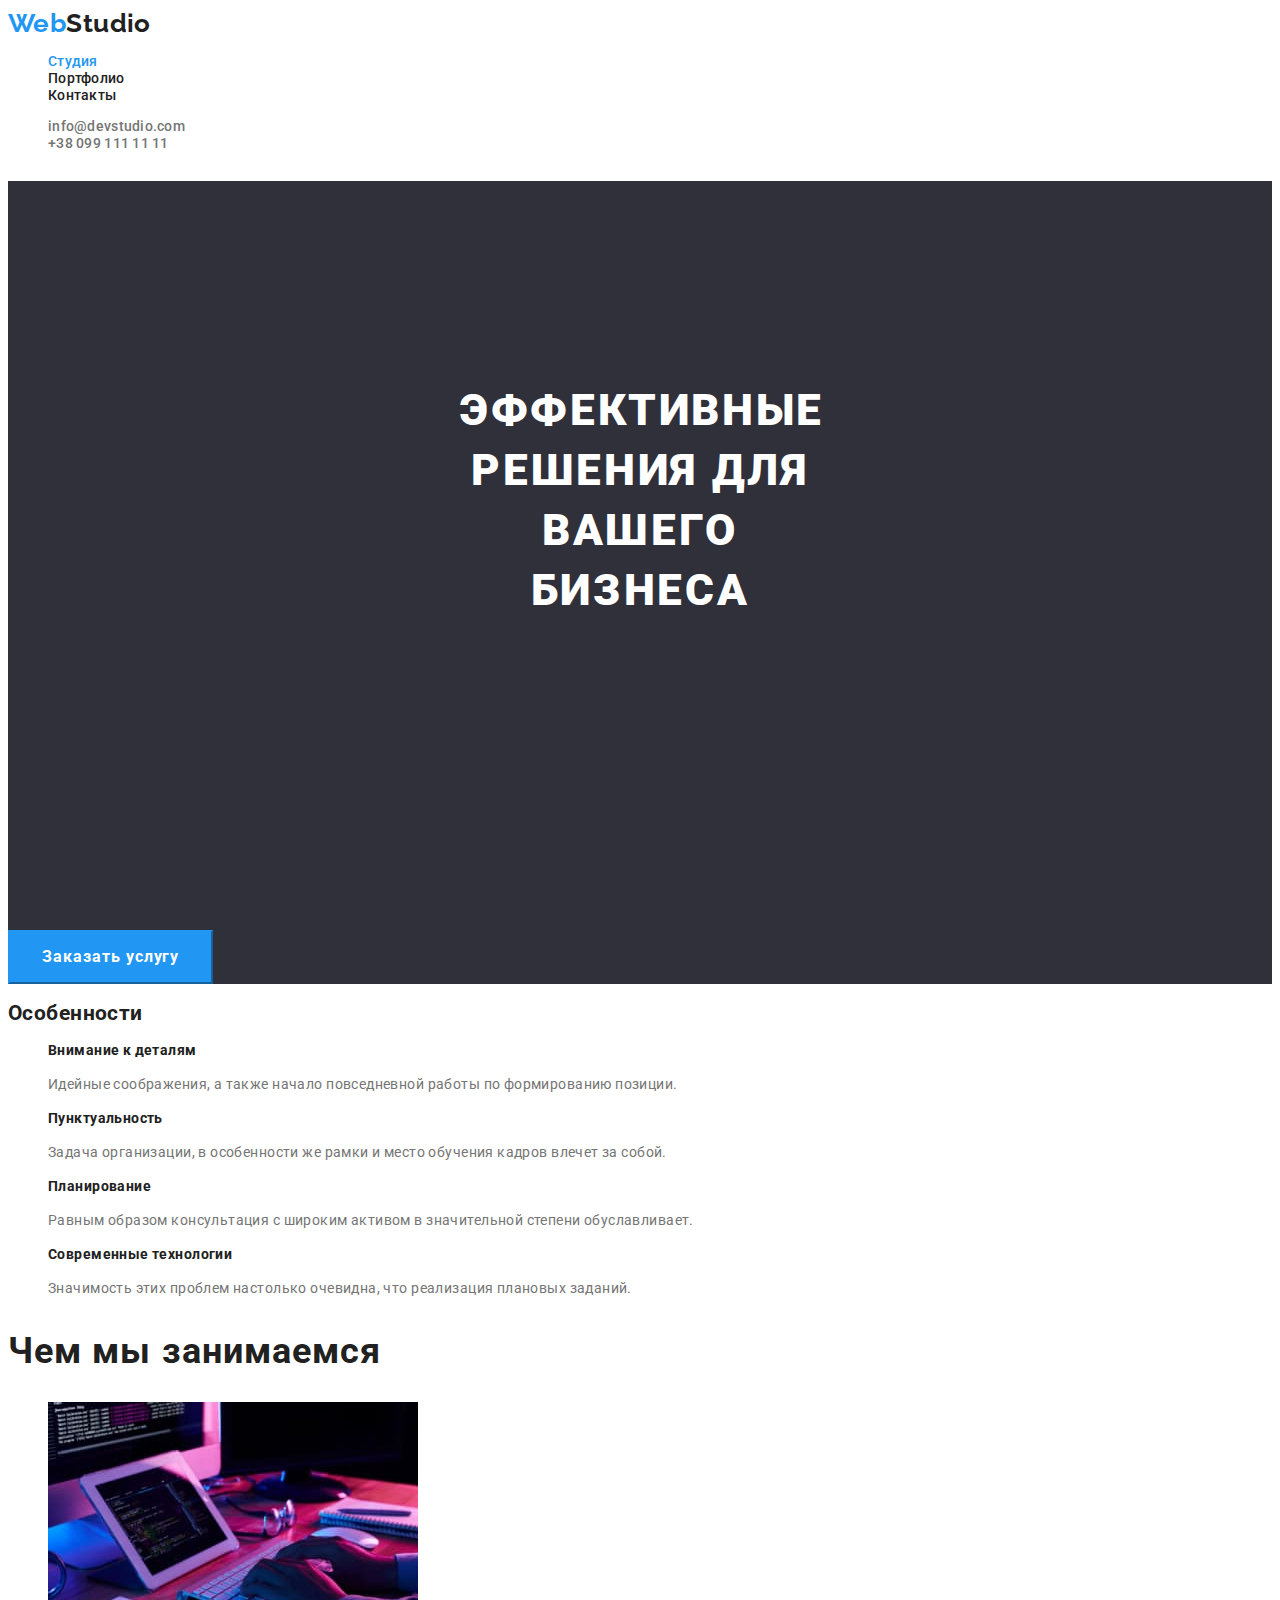
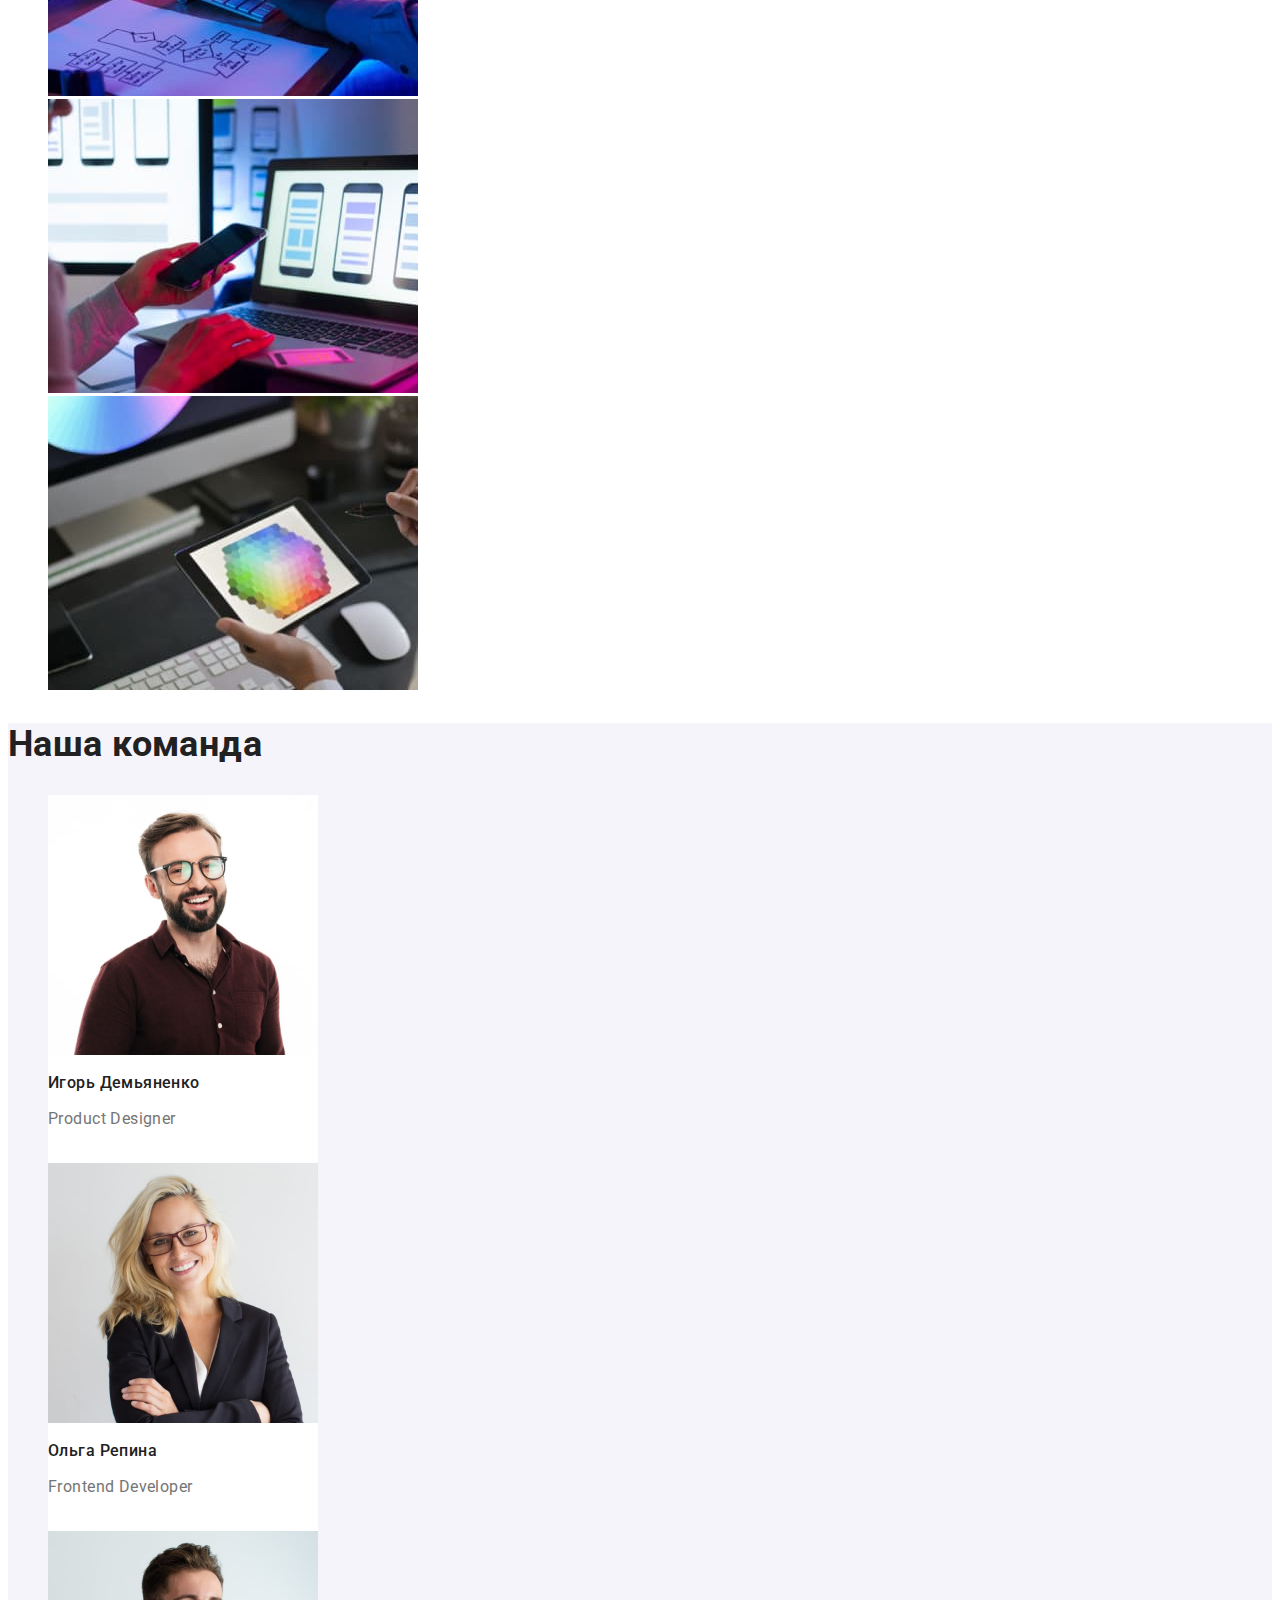
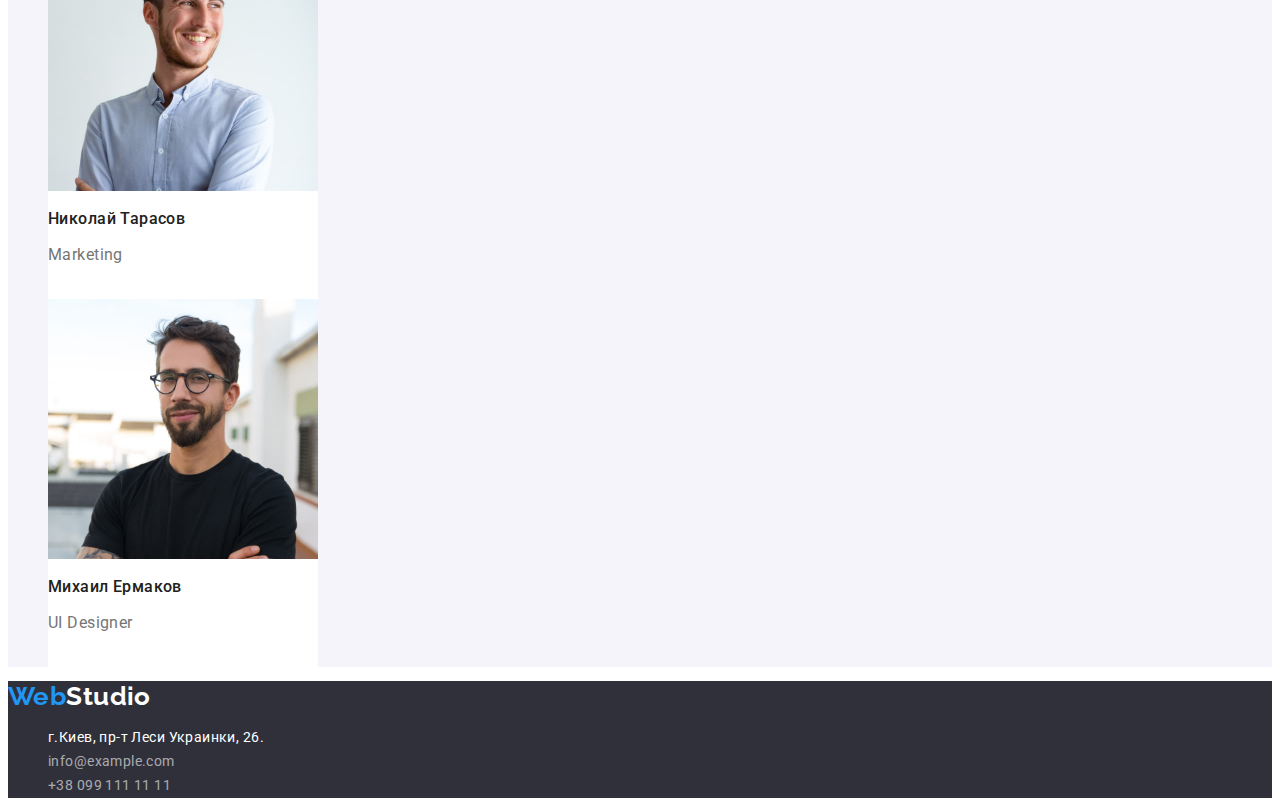
==== index.html @ 64b1fcbd "Initial commit" ====
<!DOCTYPE html>
<html lang="ru">
<head>
    <meta charset="UTF-8">
    <meta http-equiv="X-UA-Compatible" content="IE=edge">
    <meta name="viewport" content="width=
     initial-scale=1.0">
    <title>WebStudio</title>
    <link rel="preconnect" href="https://fonts.googleapis.com">
    <link rel="preconnect" href="https://fonts.gstatic.com" crossorigin>
    <link href="https://fonts.googleapis.com/css2?family=Raleway:wght@700&family=Roboto:wght@400;500;700;900&display=swap"
        rel="stylesheet">
    <link rel="stylesheet" href="./css/styles.css">
</head>
<body>
    <!--Header-->
    <header>
    <nav>
        <a href="/" class="logo"><span class="logo-accent">Web</span>Studio</a>
                          
        <ul class="site-nav">
            <li><a href="" class="link current">Студия</a></li>
            <li><a href="./portfolio.html" class="link">Портфолио</a></li>
            <li><a href="" class="link">Контакты</a></li>
        </ul>
     </nav>
        <ul class="link-contacts">
            <li><a href="" class="link">info@devstudio.com</a></li>
            <li><a href="" class="link">+38 099 111 11 11</a></li>
        </ul>
    </header>

    <main>
        <!--Hero-->
     <section class="hero">
         <h1 class="hero-title">Эффективные решения для вашего бизнеса</h1>
         <button class="hero-button" type="button">Заказать услугу</button>
    </section>
        <!--Our Skills-->
    <section class="feature">
        <h2 class="feature-title">Особенности</h2>
        <ul class="feature-list">
            <li>
                <h3 class="title">Внимание к деталям</h3> 
                <p class="item" >Идейные соображения, а также начало повседневной работы по формированию позиции.</p>
            </li>
            <li>
                <h3 class="title">Пунктуальность</h3>
                <p class="item">Задача организации, в особенности же рамки и место обучения кадров влечет за собой.</p>
            </li>
            <li>
                <h3 class="title">Планирование</h3>
                <p class="item">Равным образом консультация с широким активом в значительной степени обуславливает.</p>
            </li>
            <li>
                <h3 class="title">Современные технологии</h3>
                <p class="item">Значимость этих проблем настолько очевидна, что реализация плановых заданий.</p>
            </li>
        </ul>
    </section>
    <!--What we do-->
    <section class="example">
        <h2 class="example-title">Чем мы занимаемся</h2>
        <ul class="example-list">
            <li>
                
                <img src="./img/mes.jpg" alt="mes" width="370" height="294">
                
            </li>
            <li>
                
                <img src="./img/mes_1.jpg" alt="mes1" width="370" height="294">
               
            </li>
            <li>
               
                <img src="./img/mes_2.jpg" alt="mes2" width="370" height="294">
                
            </li>
        </ul>
    </section>
    <!--Our Team-->
    <section class="team">
        <h2 class="team-title">Наша команда</h2>
        <ul class="team-list">
            <li class="team-card">
               
                <img src="./img/boy.jpg" alt="Игорь Демьяненко" width="270">
                <h3 class="title">Игорь Демьяненко</h3>
                <p class="item">Product Designer</p>
               
            </li>
            <li class="team-card">
               
                <img class="card" src="./img/girl.jpg" alt="Ольга Репина" width="270">
                <h3 class="title">Ольга Репина</h3>  
                <p class="item">Frontend Developer</p> 
                
            </li>
            <li class="team-card">
                
                <img src="./img/boy_1.jpg" alt="Николай Тарасов" width="270">
                <h3 class="title">Николай Тарасов</h3>
                <p class="item">Marketing</p>
                
            </li>
            <li class="team-card">
                
                <img src="./img/boy_2.jpg" alt="Михаил Ермаков" width="270">
                <h3 class="title">Михаил Ермаков</h3>  
                <p class="item">UI Designer</p> 
               
            </li>
        </ul>
    </section>
 </main>
    <!--Footer-->
    <footer class="footer">
    <a href="./" class="logo"><span class="logo-accent">Web</span>Studio</a>
                 
         <ul class="footer-contacts">
         <li><a class="footer-adress" href="https://www.google.com/maps/place/%D0%B1%D1%83%D0%BB.+%D0%9B%D0%B5%D1%81%D0%B8+%D0%A3%D0%BA%D1%80%D0%B0%D0%B8%D0%BD%D0%BA%D0%B8,+26,+%D0%9A%D0%B8%D0%B5%D0%B2,+02000/@50.4265807,30.5383858,17z/data=!3m1!4b1!4m5!3m4!1s0x40d4cf0e033ecbe9:0x57a4dffefec77da0!8m2!3d50.4265807!4d30.5383858"
            target="_blank"><span>г.Киев, пр-т Леси Украинки, 26.</span></a></li>
         <li><a class="link" href="mailto:info@example.com">info@example.com</a></li>
         <li><a class="link" href="tel:+380991111111">+38 099 111 11 11</a></li>
         </ul>
        
    </footer>
</body>
---- css/styles.css ----
/*Стили для html*/
:root {
    --primary-text-color: #212121;
    --secondary-text-color: #757575;
    --accent-color: #2196F3;
    --accent-text-color: #ffffff; 
    --primary-bg-color: #E5E5E5;
    --secondary-bg-color: #F5F4FA;
    --accent-bg-color: #2F303A;
    
    }

body {
    color: var(--primary-text-color);
    font-family: 'Roboto', sans-serif;
    background-color: var(--accent-text-color);
    font-size: 14px;
    letter-spacing: 0.03em;
}

ul {
    list-style: none;
    }

a {
    text-decoration: none;
    }

/*Header*/
.logo {
    color: var(--primary-text-color);
    font-family: 'Raleway', sans-serif ;
    font-weight: 700;
    font-size: 26px;
    line-height: 1.19;     
    
}
.logo-accent {
    color: var(--accent-color);
}
         
/* Navigation */
.site-nav .link {
    color: var(--primary-text-color);    
    font-weight: 500;    
    line-height: 1.14;
    letter-spacing: 0.02em;
}

.site-nav .link:hover,
.site-nav .link:focus {
    color: var(--accent-color);
}
.site-nav .link.current {
    color: var(--accent-color)

}

/*Links-contacts*/
.link-contacts .link {
    color: var(--secondary-text-color);
    font-weight: 500;    
    line-height: 1.14;
    letter-spacing: 0.02em;
}
.link-contacts .link:hover,
.link-contacts .link:focus {
    color: var(--accent-color);    
}

/*Hero*/
.hero {
background-color: var(--accent-bg-color);
}
.hero-title {
    color: var(--accent-text-color);
    font-weight: 900;
    font-size: 44px;
    line-height: 1.36;
    text-align: center;
    letter-spacing: 0.06em;
    text-transform: uppercase; 
    padding: 200px 452px 280px 452px;      
}
/*Buttons*/
.button {
    color: var(--primary-text-color);
    background-color: var(--secondary-bg-color);
    border-color: var(--secondary-bg-color);
    font-family: 'Roboto', sans-serif;
    font-weight: 500;
    font-size: 16px;
    line-height: 1.63;  
    border-width: 0px;
    text-align: center;
    letter-spacing: 0.03em;
    padding: 6px 22px;
    }

.button:hover, .button:focus {
    color: var(--accent-text-color);
    background-color: var(--accent-color);
    cursor: pointer;
}

.hero-button {
    color: var(--accent-text-color);
    background-color: var(--accent-color);
    border-color: var(--accent-color);

    font-family: inherit;
    font-weight: 700;
    font-size: 16px;
    line-height: 1.88;
    align-items: center;
    text-align: center;
    letter-spacing: 0.06em;
    padding: 10px 32px;
}
    
.hero-button:hover,
.hero-button:focus {
    color: var(--accent-text-color);
    background-color: var(--accent-color);
    cursor: pointer;
}
/*Future-list*/

.feature-list .title {
    font-weight: 700;
    font-size: 14px;
    line-height: 1.14;
    letter-spacing: 0.03em;        
    }
.feature-list .item {
    color: var(--secondary-text-color);
    line-height: 1.71;         
    
}

/*What we do*/
.example-title {
font-weight: 700;
font-size: 36px;
line-height: 1.17;
letter-spacing: 0.03em;
}

/*Our team*/
.team {
    background-color: var(--secondary-bg-color);
}

.team-title{
    font-weight: 700;
    font-size: 36px;
    line-height: 1.17;        
   
}
.team-card {
    background-color: var(--accent-text-color);
    width: 270px;
    height: 368px;
   
}

.team-card .title {
    font-weight: 500;
    font-size: 16px;
    line-height:1.17;
}

.team-card .item {
color: var(--secondary-text-color);
font-size: 16px;
line-height: 1.19;


}
/*Footer*/
.footer {
    background-color: var(--accent-bg-color);

}
.footer .logo {
    color: var(--accent-text-color);
}

.footer-adress {
    color: var(--accent-text-color);    
    line-height: 1.71;            
        
}

.footer-contacts .link {
    color: rgba(255, 255, 255, 0.6);    
    line-height: 1.71;
    
}

.footer-contacts .footer-adress:hover {
    color: var(--accent-color);
}

.footer-contacts .link:hover,
.footer-contacts .link:focus {
    color: var(--accent-color);
}


/*Styles portfolio*/

.portfolio-card .item {
    color: var(--secondary-text-color);
    font-size: 16px;
    line-height: 1.88;    
    
}

.portfolio-card .title {
    font-weight: 700;
    font-size: 18px;
    line-height: 2;    
    letter-spacing: 0.06em;
}
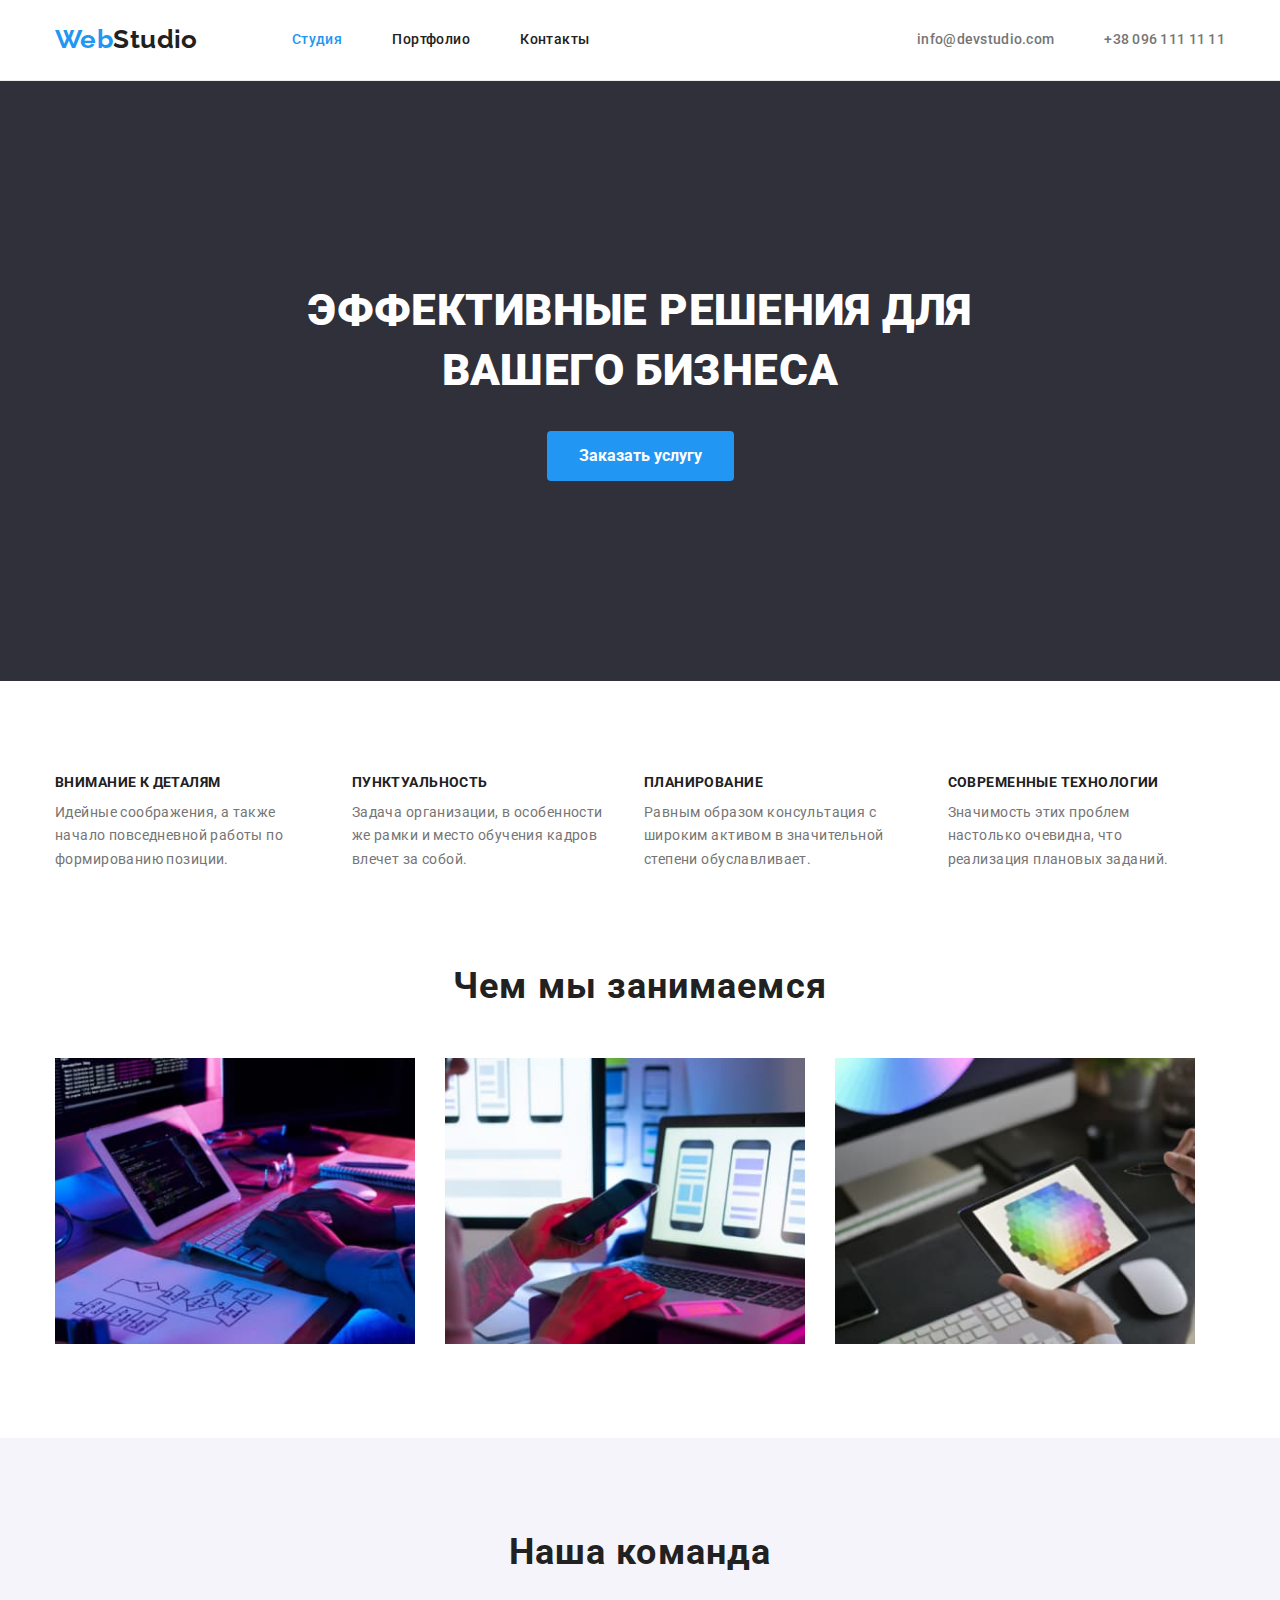
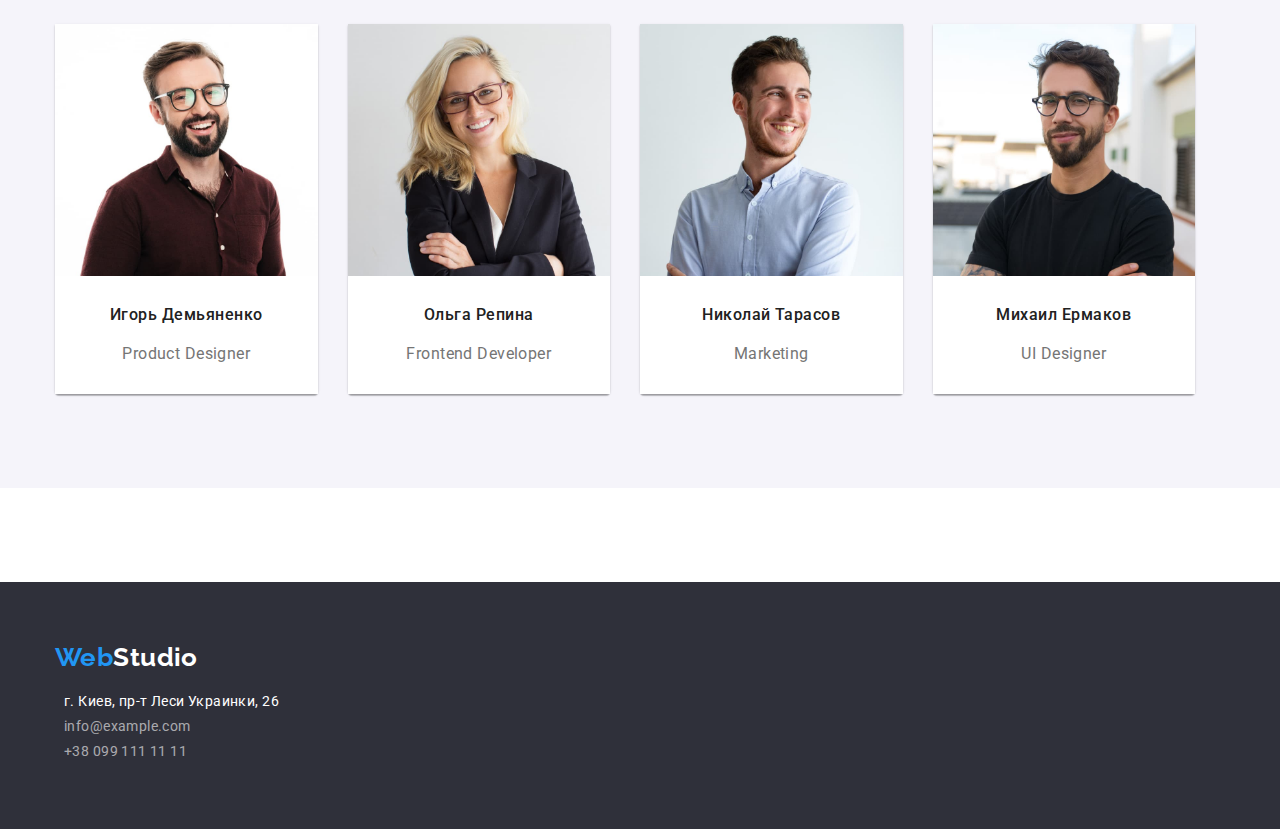
==== commit b9ae6538: "commit" ====
--- a/index.html
+++ b/index.html
@@ -3,127 +3,127 @@
 <head>
     <meta charset="UTF-8">
     <meta http-equiv="X-UA-Compatible" content="IE=edge">
-    <meta name="viewport" content="width=
-     initial-scale=1.0">
+    <meta name="viewport" content="width=initial-scale=1.0">
     <title>WebStudio</title>
     <link rel="preconnect" href="https://fonts.googleapis.com">
     <link rel="preconnect" href="https://fonts.gstatic.com" crossorigin>
     <link href="https://fonts.googleapis.com/css2?family=Raleway:wght@700&family=Roboto:wght@400;500;700;900&display=swap"
         rel="stylesheet">
+    <link rel="stylesheet" href="https://cdn.jsdelivr.net/npm/modern-normalize@1.1.0/modern-normalize.min.css">
     <link rel="stylesheet" href="./css/styles.css">
 </head>
 <body>
     <!--Header-->
-    <header>
-    <nav>
-        <a href="/" class="logo"><span class="logo-accent">Web</span>Studio</a>
-                          
-        <ul class="site-nav">
-            <li><a href="" class="link current">Студия</a></li>
-            <li><a href="./portfolio.html" class="link">Портфолио</a></li>
-            <li><a href="" class="link">Контакты</a></li>
-        </ul>
-     </nav>
-        <ul class="link-contacts">
-            <li><a href="" class="link">info@devstudio.com</a></li>
-            <li><a href="" class="link">+38 099 111 11 11</a></li>
-        </ul>
-    </header>
+    <section class="section-header"> 
+        <header class="page-header">
+            <div class="container main-nav">
+        <nav class="header-nav">
+            <a href="./index.html" class="logo"> Web<span class="logo-header">Studio</span></a>
+            <ul class="header-list">
+                <li class="head"><a href="./index.html" class="current">Студия</a></li>
+                <li class="head"><a href="./portfolio.html" class="link">Портфолио</a></li>
+                <li class="head"><a href="#" class="link">Контакты</a></li>
+            </ul>
+        </nav>
+            <ul class="auht-nav">
+                <li class="head"><a href="info@devstudio.com" class="auht-nav link">info@devstudio.com</a></li>
+                <li class="head"><a href="tel:+380961111111" class="auht-nav link">+38 096 111 11 11</a></li>
+            </ul>
+            </div>
+        </header>
+            </section>
 
-    <main>
-        <!--Hero-->
-     <section class="hero">
-         <h1 class="hero-title">Эффективные решения для вашего бизнеса</h1>
-         <button class="hero-button" type="button">Заказать услугу</button>
-    </section>
+            <main>
+                <!-- Hero  -->
+                <section class="section-hero">
+                <div class="container">
+            <h1 class="hero">Эффективные решения для вашего бизнеса</h1>
+            <button type="button" class="hero-button">Заказать услугу</button>
+                </div>
+                </section>
         <!--Our Skills-->
-    <section class="feature">
-        <h2 class="feature-title">Особенности</h2>
-        <ul class="feature-list">
-            <li>
-                <h3 class="title">Внимание к деталям</h3> 
-                <p class="item" >Идейные соображения, а также начало повседневной работы по формированию позиции.</p>
+        <section class="section">
+            <div class="container">
+            <h2 clsss="visually-hidden"></h2>
+            <ul class="list">
+        <li class="list-box">
+            <h3 class="feature">Внимание к деталям</h3>
+            <p class="feature-list">Идейные соображения, а также начало повседневной работы по формированию позиции.</p>
+        </li>
+        <li class="list-box">
+            <h3 class="feature">Пунктуальность</h3>
+            <p class="feature-list">Задача организации, в особенности же рамки и место обучения кадров влечет за собой.</p>
+        </li>
+        <li class="list-box">
+            <h3 class="feature">Планирование</h3>
+            <p class="feature-list">Равным образом консультация с широким активом в значительной степени обуславливает.</p>
+        </li>
+        <li class="list-box">
+            <h3 class="feature" >Современные технологии</h3>
+            <p class="feature-list">Значимость этих проблем настолько очевидна, что реализация плановых заданий.</p>
+        </li>
+            </ul>
+        </div>
+    <!--What we do-->
+    <section class="section about">
+        <div class="container">
+        <h2 class="about-us">Чем мы занимаемся</h2>
+        <ul class="list">
+            <li class="list-work">
+                <img src="./img/mes.jpg" alt="Mes" width="370" height="294"/>
             </li>
-            <li>
-                <h3 class="title">Пунктуальность</h3>
-                <p class="item">Задача организации, в особенности же рамки и место обучения кадров влечет за собой.</p>
+            <li class="list-work">
+                <img src="./img/mes_1.jpg" alt="mes1" width="370" height="294"/>
             </li>
-            <li>
-                <h3 class="title">Планирование</h3>
-                <p class="item">Равным образом консультация с широким активом в значительной степени обуславливает.</p>
-            </li>
-            <li>
-                <h3 class="title">Современные технологии</h3>
-                <p class="item">Значимость этих проблем настолько очевидна, что реализация плановых заданий.</p>
+            <li class="list-work">
+                <img src="./img/mes_2.jpg" alt="mes2" width="370" height="294"/>
             </li>
         </ul>
-    </section>
-    <!--What we do-->
-    <section class="example">
-        <h2 class="example-title">Чем мы занимаемся</h2>
-        <ul class="example-list">
-            <li>
-                
-                <img src="./img/mes.jpg" alt="mes" width="370" height="294">
-                
-            </li>
-            <li>
-                
-                <img src="./img/mes_1.jpg" alt="mes1" width="370" height="294">
-               
-            </li>
-            <li>
-               
-                <img src="./img/mes_2.jpg" alt="mes2" width="370" height="294">
-                
-            </li>
-        </ul>
+    </div>
     </section>
     <!--Our Team-->
-    <section class="team">
-        <h2 class="team-title">Наша команда</h2>
-        <ul class="team-list">
-            <li class="team-card">
-               
-                <img src="./img/boy.jpg" alt="Игорь Демьяненко" width="270">
-                <h3 class="title">Игорь Демьяненко</h3>
-                <p class="item">Product Designer</p>
-               
-            </li>
-            <li class="team-card">
-               
-                <img class="card" src="./img/girl.jpg" alt="Ольга Репина" width="270">
-                <h3 class="title">Ольга Репина</h3>  
-                <p class="item">Frontend Developer</p> 
-                
-            </li>
-            <li class="team-card">
-                
-                <img src="./img/boy_1.jpg" alt="Николай Тарасов" width="270">
-                <h3 class="title">Николай Тарасов</h3>
-                <p class="item">Marketing</p>
-                
-            </li>
-            <li class="team-card">
-                
-                <img src="./img/boy_2.jpg" alt="Михаил Ермаков" width="270">
-                <h3 class="title">Михаил Ермаков</h3>  
-                <p class="item">UI Designer</p> 
-               
-            </li>
+    <section class="section team">
+        <div class="container">
+        <h2 class="about-us">Наша команда</h2>
+        <ul class="list">
+        <li class="team-img">
+            <img src="./img/boy.jpg" alt="Игорь Демьяненко" width="270" height="260"/>
+            <h3 class="name">Игорь Демьяненко</h3>
+            <p class="job" lang="en">Product Designer</p>
+        </li>
+        <li class="team-img">
+            <img src="./img/girl.jpg" alt="Ольга Репина" width="270" height="260"/>
+            <h3 class="name">Ольга Репина</h3>
+            <p class="job" lang="en">Frontend Developer</p>
+        </li>
+        <li class="team-img">
+            <img src="./img/boy_1.jpg" alt="Николай Тарасов" width="270" height="260"/>
+            <h3 class="name">Николай Тарасов</h3>
+            <p class="job" lang="en">Marketing</p>
+        </li>
+        <li class="team-img">
+            <img src="./img/boy_2.jpg" alt="Михаил Ермаков" width="270" height="260"/>
+            <h3 class="name">Михаил Ермаков</h3>
+            <p class="job" lang="en">UI Designer</p>
+        </li>
         </ul>
+        </div>
     </section>
- </main>
+    </main>
+    
     <!--Footer-->
+    
     <footer class="footer">
-    <a href="./" class="logo"><span class="logo-accent">Web</span>Studio</a>
-                 
-         <ul class="footer-contacts">
-         <li><a class="footer-adress" href="https://www.google.com/maps/place/%D0%B1%D1%83%D0%BB.+%D0%9B%D0%B5%D1%81%D0%B8+%D0%A3%D0%BA%D1%80%D0%B0%D0%B8%D0%BD%D0%BA%D0%B8,+26,+%D0%9A%D0%B8%D0%B5%D0%B2,+02000/@50.4265807,30.5383858,17z/data=!3m1!4b1!4m5!3m4!1s0x40d4cf0e033ecbe9:0x57a4dffefec77da0!8m2!3d50.4265807!4d30.5383858"
-            target="_blank"><span>г.Киев, пр-т Леси Украинки, 26.</span></a></li>
-         <li><a class="link" href="mailto:info@example.com">info@example.com</a></li>
-         <li><a class="link" href="tel:+380991111111">+38 099 111 11 11</a></li>
-         </ul>
-        
+        <div class="container"> 
+        <a href="./index.html" class="logo"> Web<span class="logo-footer">Studio</span></a>
+<address class="contact">
+    <ul class="footer-link">
+        <li class="item"><a href="https://goo.gl/maps/J9fnGw7j8aF3vUGx8" target="_blank" rel="noopener noreferrer" class="contact-list">г. Киев, пр-т Леси Украинки, 26</a></li>
+        <li class="item"><a href="mailto:info@example.com" class="contact">info@example.com</a></li>
+        <li class="item"><a href="tel:+380991111111"></a>+38 099 111 11 11</li>
+    </ul>
+</address>
+    </div>
     </footer>
-</body>+</body>
+</html>--- a/css/styles.css
+++ b/css/styles.css
@@ -1,225 +1,410 @@
 /*Стили для html*/
 :root {
-    --primary-text-color: #212121;
-    --secondary-text-color: #757575;
-    --accent-color: #2196F3;
-    --accent-text-color: #ffffff; 
-    --primary-bg-color: #E5E5E5;
-    --secondary-bg-color: #F5F4FA;
-    --accent-bg-color: #2F303A;
-    
-    }
+    --primary-text-color:#757575;
+    --title-text-color:#212121;
+    --accent-color:#2196F3;
+    --additional-color: #FFFFFF;
+    --background-color-hero: #2F303A;
+    --background-color-team:#F5F4FA;
+}
 
 body {
     color: var(--primary-text-color);
-    font-family: 'Roboto', sans-serif;
-    background-color: var(--accent-text-color);
+    font-family: "Roboto", sans-serif;
     font-size: 14px;
-    letter-spacing: 0.03em;
+    letter-spacing: 0.03em;}
+
+*,
+*::before,
+*::after {
+    box-sizing: border-box;}
+
+    h1,
+    h2,
+    h3,
+    h4,
+    h5,
+    h6,
+    p {
+    margin: 0;
+    padding: 0;
+}
+
+img {
+    display: block;
+    max-width: 100%;
+    height: auto;
+}
+
+.list {
+    list-style: none;
+    padding-left: 0;
+    margin: 0;
+}
+
+.link {
+    text-decoration: none;
+    color: inherit;
+}
+
+address {
+    font-style: normal;
 }
 
 ul {
     list-style: none;
-    }
+    padding: 0;
+    margin: 0;}
+
 
 a {
     text-decoration: none;
-    }
+}
+
+.container {
+    margin-left: auto;
+    margin-right: auto;
+    padding-left: 15px;
+    padding-right: 15px;
+    width: 1200px;
+}
+
+.section{
+    padding-top: 94px;
+    padding-bottom: 94px;
+}
+
 
 /*Header*/
+header {
+    border-bottom: 1px solid #ECECEC
+}
+
+.page-header {
+    background-color: var(--additional-color);
+    align-items: center;
+}
+
+.link:hover,
+.link:focus {color: var(--accent-color);
+}
+
+.main-nav {
+    display: flex;
+    align-items: center;}
+
+.header-nav {
+    display: flex;
+    align-items: center;
+}
+
 .logo {
+    color: var(--accent-color);
+    font-family: "Raleway", sans-serif;
+    font-weight: 700;
+    font-size: 26px;
+    line-height: 1.2;
+    text-decoration: none;
+    display: inline-block;
+}
+
+.logo-header {
+    color: var(--title-text-color);
+}
+    
+.header-list>.item:nth-child(n + 2) {
+    margin-left: 50px;
+}
+
+.header-list {
+    font-weight: 500;
+    font-size: 14px;
+    line-height: 1.14;
+    display: flex;
+    padding-top: 32px;
+    margin-left: 94px;
+    padding-bottom: 32px;
+}
+
+.head:not(:last-child) {
+    margin-right: 50px;
+    padding: 0;
+    display: flex;
+}
+
+.current {
+    text-decoration: none;
+    color: var(--accent-color);
+}
+
+.link {
+    text-decoration: none;
+    color: var(--title-text-color);
+}
+
+.auht-nav {
     color: var(--primary-text-color);
-    font-family: 'Raleway', sans-serif ;
-    font-weight: 700;
-    font-size: 26px;
-    line-height: 1.19;     
-    
-}
-.logo-accent {
-    color: var(--accent-color);
-}
-         
-/* Navigation */
-.site-nav .link {
-    color: var(--primary-text-color);    
-    font-weight: 500;    
+    font-weight: 500;
+    font-size: 14px;
     line-height: 1.14;
     letter-spacing: 0.02em;
-}
-
-.site-nav .link:hover,
-.site-nav .link:focus {
-    color: var(--accent-color);
-}
-.site-nav .link.current {
-    color: var(--accent-color)
-
-}
-
-/*Links-contacts*/
-.link-contacts .link {
-    color: var(--secondary-text-color);
-    font-weight: 500;    
-    line-height: 1.14;
-    letter-spacing: 0.02em;
-}
-.link-contacts .link:hover,
-.link-contacts .link:focus {
-    color: var(--accent-color);    
-}
-
-/*Hero*/
+    text-decoration: none;
+    display: flex;
+    margin-left: auto;
+}
+
+/* Hero */
+
+.section-hero {
+    background-color: var(--background-color-hero);
+    padding-bottom: 200px;
+    padding-top: 200px;
+}
+
 .hero {
-background-color: var(--accent-bg-color);
-}
-.hero-title {
-    color: var(--accent-text-color);
+    color: var(--additional-color);
     font-weight: 900;
     font-size: 44px;
     line-height: 1.36;
     text-align: center;
-    letter-spacing: 0.06em;
-    text-transform: uppercase; 
-    padding: 200px 452px 280px 452px;      
-}
-/*Buttons*/
-.button {
+    text-transform: uppercase;
+    max-width: 696px;
+    margin: 0 auto;
+    margin-bottom: 30px;
+}
+
+.hero-button {
+    font-family: 'Roboto';
+    font-style: normal;
+    font-weight: 700;
+    font-size: 16px;
+    line-height: 1.88;
+    background: var(--accent-color);
+    color: var(--additional-color);
+    cursor: pointer;
+    border: none;
+    display: flex;
+    align-items: center;
+    text-align: center;
+    margin-left: auto;
+    margin-right: auto;
+    margin-top: 30px;
+    border: none;
+    border-radius: 4px;
+    padding: 10px 32px;
+}
+
+/* Our Skills */
+
+.visually-hidden {
+    position: absolute;
+    width: 1px;
+    height: 1px;
+    margin: -1px;
+    padding: 0;
+    overflow: hidden;
+    border: 0;
+    clip: rect(0 0 0 0);
+}
+
+.list {
+    display: flex;
+}
+
+.feature {
+    color: var(--title-text-color);
+    font-family: 'Roboto';
+    font-style: normal;
+    font-weight: 700;
+    font-size: 14px;
+    line-height: 1.14;
+    letter-spacing: 0.03em;
+    text-transform: uppercase;
+    margin-right: 30px;
+    margin-bottom: 10px;
+    margin: 0;
+    padding-bottom: 10px;
+}
+
+.list-box {
+    margin-right: 30px; 
+}
+
+.feature-list {
     color: var(--primary-text-color);
-    background-color: var(--secondary-bg-color);
-    border-color: var(--secondary-bg-color);
-    font-family: 'Roboto', sans-serif;
+    line-height: 1.7;
+}
+
+
+/* What we do */
+
+.about,
+.team {
+    color: var(--title-text-color);
+    font-weight: 700;
+    font-size: 36px;
+    line-height: 1.16;
+    text-align: center;
+}
+
+.team {
+    padding-bottom: 94px;
+    background-color: var(--background-color-team);
+}
+
+.about-us {
+    color: var(--title-text-color);
+    font-family: 'Roboto';
+    font-style: normal;
+    font-weight: 700;
+    font-size: 36px;
+    line-height: 1.16;
+    letter-spacing: 0.03em;
+    padding-bottom: 50px;
+    margin: 0;
+}
+
+.list-work { 
+    padding: 0;
+    display: flex;
+    margin-right: 30px;
+}
+
+/* Our team */
+
+.team-img {
+    margin-right: 30px;
+    box-shadow: 0px 1px 3px rgba(0, 0, 0, 0.12),
+    0px 1px 1px rgba(0, 0, 0, 0.14), 0px 2px 1px rgba(0, 0, 0, 0.2);
+    border-radius: 0px 0px 4px 4px;
+}
+
+.name {
+    color: var(--title-text-color);
+    font-family: 'Roboto';
+    font-style: normal;
     font-weight: 500;
     font-size: 16px;
-    line-height: 1.63;  
-    border-width: 0px;
+    line-height: 1.18;
+    letter-spacing: 0.03em;
+    text-decoration: none;
+    padding-top: 30px;
+    padding-bottom: 10px;
+    margin: 0;
+    background-color: var(--additional-color);
+}
+
+.job {
+    color: var(--primary-text-color);
+    font-size: 16px;
+    font-weight: normal;
+    line-height: 1.18;
+    text-decoration: none;
+    padding-top: 10px;
+    padding-bottom: 30px;
+    background-color: var(--additional-color);
+}
+
+/* Portfolio */
+
+.button-nav {
+    margin-left: 8px;
     text-align: center;
-    letter-spacing: 0.03em;
-    padding: 6px 22px;
-    }
-
-.button:hover, .button:focus {
-    color: var(--accent-text-color);
-    background-color: var(--accent-color);
-    cursor: pointer;
-}
-
-.hero-button {
-    color: var(--accent-text-color);
-    background-color: var(--accent-color);
-    border-color: var(--accent-color);
-
-    font-family: inherit;
-    font-weight: 700;
-    font-size: 16px;
-    line-height: 1.88;
-    align-items: center;
-    text-align: center;
-    letter-spacing: 0.06em;
-    padding: 10px 32px;
-}
-    
-.hero-button:hover,
-.hero-button:focus {
-    color: var(--accent-text-color);
-    background-color: var(--accent-color);
-    cursor: pointer;
-}
-/*Future-list*/
-
-.feature-list .title {
-    font-weight: 700;
-    font-size: 14px;
-    line-height: 1.14;
-    letter-spacing: 0.03em;        
-    }
-.feature-list .item {
-    color: var(--secondary-text-color);
-    line-height: 1.71;         
-    
-}
-
-/*What we do*/
-.example-title {
-font-weight: 700;
-font-size: 36px;
-line-height: 1.17;
-letter-spacing: 0.03em;
-}
-
-/*Our team*/
-.team {
-    background-color: var(--secondary-bg-color);
-}
-
-.team-title{
-    font-weight: 700;
-    font-size: 36px;
-    line-height: 1.17;        
-   
-}
-.team-card {
-    background-color: var(--accent-text-color);
-    width: 270px;
-    height: 368px;
-   
-}
-
-.team-card .title {
+}
+
+.button-success {
+    font-family: 'Roboto';
+    font-style: normal;
     font-weight: 500;
     font-size: 16px;
-    line-height:1.17;
-}
-
-.team-card .item {
-color: var(--secondary-text-color);
-font-size: 16px;
-line-height: 1.19;
-
-
-}
-/*Footer*/
+    line-height: 1.6;
+    letter-spacing: 0.03em;
+    text-align: center;
+    cursor: pointer;
+    border-radius: 4px;
+    border: transparent;
+    text-decoration: none; 
+    margin-bottom: 50px;
+    padding: 6px 22px;
+}
+
+.button-success:hover,
+.button-success:focus {   
+    color: var(--additional-color);
+    background-color: var(--accent-color); 
+}
+
+.button-success.all {
+    color: var(--additional-color);
+    background-color: var(--accent-color);
+}
+
+.card-list {
+    display: flex;
+    flex-wrap: wrap;
+    gap: 30px;
+}
+
+.card:nth-child(-n + 6) {
+    margin-bottom: 30px;
+}
+
+.card {
+    width: 370px;
+    border: 1px solid #EEEEEE;
+    box-sizing: border-box;
+    padding: 0;
+    margin-bottom: 30px;
+}
+
+.card-skills {
+    margin: 4px;
+    padding: 20px 24px;
+}
+
+.skills {
+    color: var(--title-text-color);
+    font-family: 'Roboto';
+    font-style: normal;
+    font-weight: 700;
+    font-size: 18px;
+    line-height: 2;
+    letter-spacing: 0.06em;
+    margin-bottom: 4px px;
+    margin-right: auto;
+}
+
+.group {
+    color: var(--primary-text-color);
+    font-size: 16px;
+    line-height: 1.8;
+}
+
+/* Footer */
+
 .footer {
-    background-color: var(--accent-bg-color);
-
-}
-.footer .logo {
-    color: var(--accent-text-color);
-}
-
-.footer-adress {
-    color: var(--accent-text-color);    
-    line-height: 1.71;            
-        
-}
-
-.footer-contacts .link {
-    color: rgba(255, 255, 255, 0.6);    
-    line-height: 1.71;
+    background-color: var(--background-color-hero);
+    padding-top: 60px;
+    padding-bottom: 60px;
+}
+
+
+.contact {
+    color: rgba(255, 255, 255, 0.6);
+    font-style: normal;
+    text-decoration: none;
+    margin-top: 20px;
+}
+
+
+.contact-list {
+    color: var(--additional-color);
+    text-decoration: none;}
+
+.item {
+    margin: 9px;
+}
     
-}
-
-.footer-contacts .footer-adress:hover {
-    color: var(--accent-color);
-}
-
-.footer-contacts .link:hover,
-.footer-contacts .link:focus {
-    color: var(--accent-color);
-}
-
-
-/*Styles portfolio*/
-
-.portfolio-card .item {
-    color: var(--secondary-text-color);
-    font-size: 16px;
-    line-height: 1.88;    
-    
-}
-
-.portfolio-card .title {
-    font-weight: 700;
-    font-size: 18px;
-    line-height: 2;    
-    letter-spacing: 0.06em;
+.logo-footer {
+    color: var(--additional-color);
 }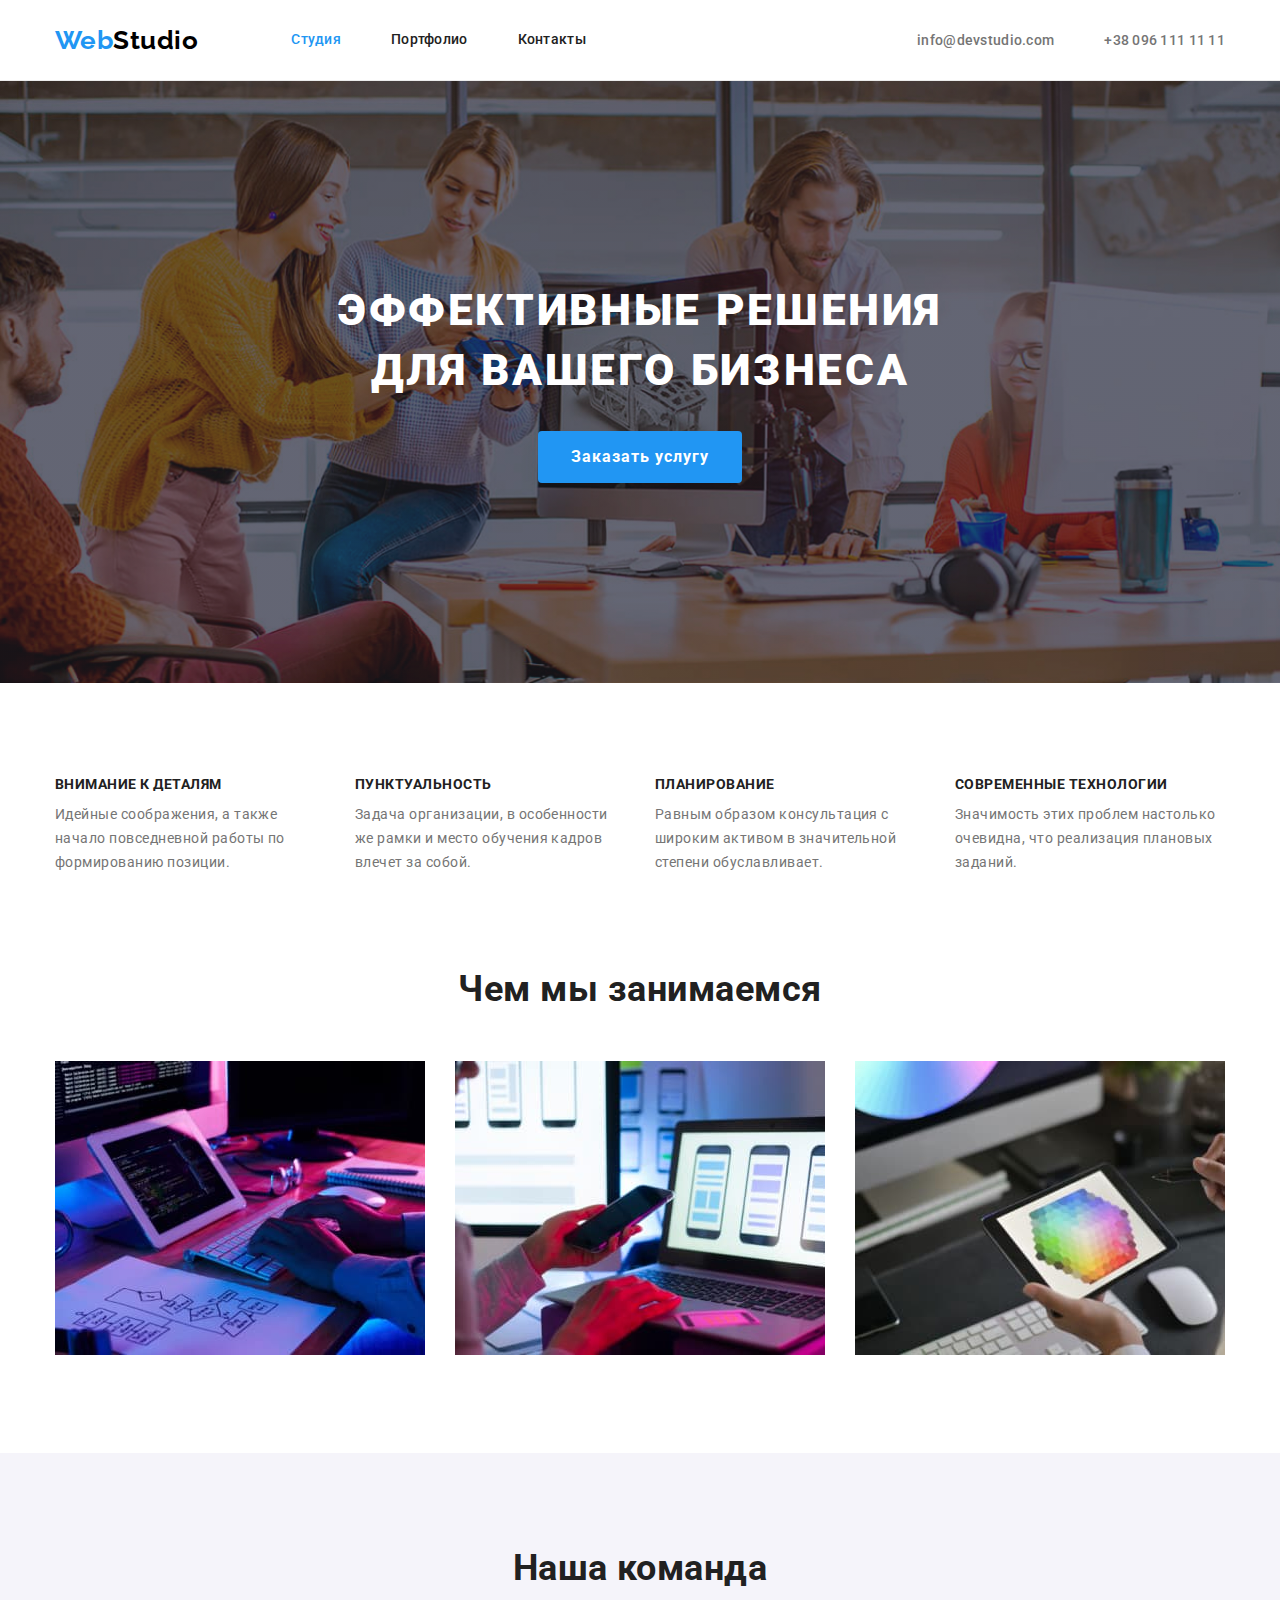
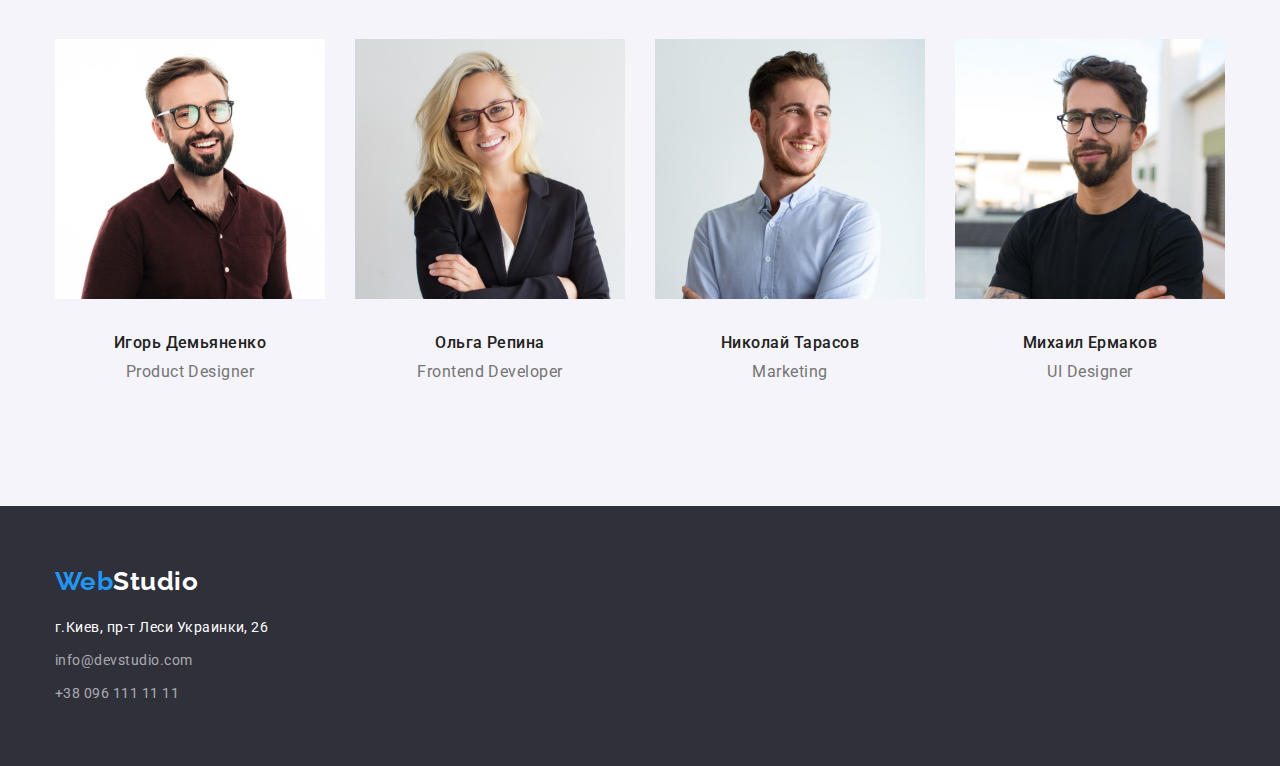
==== commit 7b01bad2: "Исправлен CSS, HTML" ====
--- a/index.html
+++ b/index.html
@@ -1,129 +1,207 @@
 <!DOCTYPE html>
 <html lang="ru">
-<head>
-    <meta charset="UTF-8">
-    <meta http-equiv="X-UA-Compatible" content="IE=edge">
-    <meta name="viewport" content="width=initial-scale=1.0">
+  <head>
+    <meta charset="UTF-8" />
+    <meta http-equiv="X-UA-Compatible" content="IE=edge" />
+    <meta name="viewport" content="width=device-width, initial-scale=1.0" />
     <title>WebStudio</title>
-    <link rel="preconnect" href="https://fonts.googleapis.com">
-    <link rel="preconnect" href="https://fonts.gstatic.com" crossorigin>
-    <link href="https://fonts.googleapis.com/css2?family=Raleway:wght@700&family=Roboto:wght@400;500;700;900&display=swap"
-        rel="stylesheet">
-    <link rel="stylesheet" href="https://cdn.jsdelivr.net/npm/modern-normalize@1.1.0/modern-normalize.min.css">
-    <link rel="stylesheet" href="./css/styles.css">
-</head>
-<body>
-    <!--Header-->
-    <section class="section-header"> 
-        <header class="page-header">
-            <div class="container main-nav">
+    <link rel="preconnect" href="https://fonts.googleapis.com" />
+    <link rel="preconnect" href="https://fonts.gstatic.com" crossorigin />
+    <link
+      href="https://fonts.googleapis.com/css2?family=Raleway:wght@700&family=Roboto:wght@400;500;700;900&display=swap"
+      rel="stylesheet"
+    />
+    <link
+      rel="stylesheet"
+      href="https://cdnjs.cloudflare.com/ajax/libs/modern-normalize/1.1.0/modern-normalize.min.css"
+    />
+    <link rel="stylesheet" href="./css/styles.css" />
+  </head>
+
+  <body>
+    <!-- Header -->
+    <header class="header">
+      <div class="container nav-flex">
         <nav class="header-nav">
-            <a href="./index.html" class="logo"> Web<span class="logo-header">Studio</span></a>
-            <ul class="header-list">
-                <li class="head"><a href="./index.html" class="current">Студия</a></li>
-                <li class="head"><a href="./portfolio.html" class="link">Портфолио</a></li>
-                <li class="head"><a href="#" class="link">Контакты</a></li>
-            </ul>
+          <a class="logo link" href="./index.html"
+            >Web<span class="logo-black">Studio</span></a
+          >
+          <ul class="header-nav-list list">
+            <li class="header-nav-item">
+              <a class="header-nav-link link current" href="./index.html"
+                >Студия</a
+              >
+            </li>
+            <li class="header-nav-item">
+              <a class="header-nav-link link" href="./portfolio.html"
+                >Портфолио</a
+              >
+            </li>
+            <li class="header-nav-item">
+              <a class="header-nav-link link" href="">Контакты</a>
+            </li>
+          </ul>
         </nav>
-            <ul class="auht-nav">
-                <li class="head"><a href="info@devstudio.com" class="auht-nav link">info@devstudio.com</a></li>
-                <li class="head"><a href="tel:+380961111111" class="auht-nav link">+38 096 111 11 11</a></li>
-            </ul>
-            </div>
-        </header>
-            </section>
-
-            <main>
-                <!-- Hero  -->
-                <section class="section-hero">
-                <div class="container">
-            <h1 class="hero">Эффективные решения для вашего бизнеса</h1>
-            <button type="button" class="hero-button">Заказать услугу</button>
-                </div>
-                </section>
-        <!--Our Skills-->
-        <section class="section">
-            <div class="container">
-            <h2 clsss="visually-hidden"></h2>
-            <ul class="list">
-        <li class="list-box">
-            <h3 class="feature">Внимание к деталям</h3>
-            <p class="feature-list">Идейные соображения, а также начало повседневной работы по формированию позиции.</p>
-        </li>
-        <li class="list-box">
-            <h3 class="feature">Пунктуальность</h3>
-            <p class="feature-list">Задача организации, в особенности же рамки и место обучения кадров влечет за собой.</p>
-        </li>
-        <li class="list-box">
-            <h3 class="feature">Планирование</h3>
-            <p class="feature-list">Равным образом консультация с широким активом в значительной степени обуславливает.</p>
-        </li>
-        <li class="list-box">
-            <h3 class="feature" >Современные технологии</h3>
-            <p class="feature-list">Значимость этих проблем настолько очевидна, что реализация плановых заданий.</p>
-        </li>
-            </ul>
+        <ul class="header-contact-list list">
+          <li class="header-contact-item">
+            <a class="header-contact-link link" href="mailto:info@devstudio.com"
+              >info@devstudio.com</a
+            >
+          </li>
+          <li class="header-contact-item">
+            <a class="header-contact-link link" href="tel:+380961111111"
+              >+38 096 111 11 11</a
+            >
+          </li>
+        </ul>
+      </div>
+    </header>
+    <!-- Main -->
+    <main>
+      <!-- Hero -->
+      <section class="hero">
+        <h1 class="hero-title">Эффективные решения для вашего бизнеса</h1>
+        <button class="hero-btn" type="button">Заказать услугу</button>
+      </section>
+      <!-- Our skills -->
+      <section class="features-section">
+        <div class="container">
+          <h2 hidden>Преимущества</h2>
+          <ul class="features-list list">
+            <li class="features-item">
+              <h3 class="features-title">Внимание к деталям</h3>
+              <p class="features-text">
+                Идейные соображения, а также начало повседневной работы по
+                формированию позиции.
+              </p>
+            </li>
+            <li class="features-item">
+              <h3 class="features-title">Пунктуальность</h3>
+              <p class="features-text">
+                Задача организации, в особенности же рамки и место обучения
+                кадров влечет за собой.
+              </p>
+            </li>
+            <li class="features-item">
+              <h3 class="features-title">Планирование</h3>
+              <p class="features-text">
+                Равным образом консультация с широким активом в значительной
+                степени обуславливает.
+              </p>
+            </li>
+            <li class="features-item">
+              <h3 class="features-title">Современные технологии</h3>
+              <p class="features-text">
+                Значимость этих проблем настолько очевидна, что реализация
+                плановых заданий.
+              </p>
+            </li>
+          </ul>
         </div>
-    <!--What we do-->
-    <section class="section about">
+      </section>
+      <!-- What we do -->
+      <section class="work-section">
         <div class="container">
-        <h2 class="about-us">Чем мы занимаемся</h2>
-        <ul class="list">
-            <li class="list-work">
-                <img src="./img/mes.jpg" alt="Mes" width="370" height="294"/>
-            </li>
-            <li class="list-work">
-                <img src="./img/mes_1.jpg" alt="mes1" width="370" height="294"/>
-            </li>
-            <li class="list-work">
-                <img src="./img/mes_2.jpg" alt="mes2" width="370" height="294"/>
-            </li>
-        </ul>
-    </div>
-    </section>
-    <!--Our Team-->
-    <section class="section team">
+          <h2 class="section-title">Чем мы занимаемся</h2>
+          <ul class="work-list list">
+            <li class="work-item">
+              <img src="./img/mes.jpg" alt="mes" width="370" height="294" />
+            </li>
+            <li class="work-item">
+              <img src="./img/mes_1.jpg" alt="mes_1" width="370" height="294" />
+            </li>
+            <li class="work-item">
+              <img src="./img/mes_2.jpg" alt="mes_2" width="370" height="294" />
+            </li>
+          </ul>
+        </div>
+      </section>
+      <!-- Our team -->
+      <section class="team-section">
         <div class="container">
-        <h2 class="about-us">Наша команда</h2>
-        <ul class="list">
-        <li class="team-img">
-            <img src="./img/boy.jpg" alt="Игорь Демьяненко" width="270" height="260"/>
-            <h3 class="name">Игорь Демьяненко</h3>
-            <p class="job" lang="en">Product Designer</p>
-        </li>
-        <li class="team-img">
-            <img src="./img/girl.jpg" alt="Ольга Репина" width="270" height="260"/>
-            <h3 class="name">Ольга Репина</h3>
-            <p class="job" lang="en">Frontend Developer</p>
-        </li>
-        <li class="team-img">
-            <img src="./img/boy_1.jpg" alt="Николай Тарасов" width="270" height="260"/>
-            <h3 class="name">Николай Тарасов</h3>
-            <p class="job" lang="en">Marketing</p>
-        </li>
-        <li class="team-img">
-            <img src="./img/boy_2.jpg" alt="Михаил Ермаков" width="270" height="260"/>
-            <h3 class="name">Михаил Ермаков</h3>
-            <p class="job" lang="en">UI Designer</p>
-        </li>
-        </ul>
+          <h2 class="section-title">Наша команда</h2>
+          <ul class="team-list list">
+            <li class="team-item">
+              <img
+                src="./img/boy.jpg"
+                alt="Чувак в очках"
+                width="270"
+                height="260"
+              />
+              <div class="team-workers">
+                <h3 class="team-worker">Игорь Демьяненко</h3>
+                <p class="team-profession" lang="en">Product Designer</p>
+              </div>
+            </li>
+            <li class="team-item">
+              <img src="./img/girl.jpg" alt="Ниче так девуля width="270"
+              height="260" />
+              <div class="team-workers">
+                <h3 class="team-worker">Ольга Репина</h3>
+                <p class="team-profession" lang="en">Frontend Developer</p>
+              </div>
+            </li>
+            <li class="team-item">
+              <img
+                src="./img/boy_1.jpg"
+                alt="Чувак на позитиве"
+                width="270"
+                height="260"
+              />
+              <div class="team-workers">
+                <h3 class="team-worker">Николай Тарасов</h3>
+                <p class="team-profession" lang="en">Marketing</p>
+              </div>
+            </li>
+            <li class="team-item">
+              <img
+                src="./img/boy_2.jpg"
+                alt="Чувак в очках 2.0"
+                width="270"
+                height="260"
+              />
+              <div class="team-workers">
+                <h3 class="team-worker">Михаил Ермаков</h3>
+                <p class="team-profession" lang="en">UI Designer</p>
+              </div>
+            </li>
+          </ul>
         </div>
-    </section>
+      </section>
     </main>
-    
-    <!--Footer-->
-    
+    <!-- Footer -->
     <footer class="footer">
-        <div class="container"> 
-        <a href="./index.html" class="logo"> Web<span class="logo-footer">Studio</span></a>
-<address class="contact">
-    <ul class="footer-link">
-        <li class="item"><a href="https://goo.gl/maps/J9fnGw7j8aF3vUGx8" target="_blank" rel="noopener noreferrer" class="contact-list">г. Киев, пр-т Леси Украинки, 26</a></li>
-        <li class="item"><a href="mailto:info@example.com" class="contact">info@example.com</a></li>
-        <li class="item"><a href="tel:+380991111111"></a>+38 099 111 11 11</li>
-    </ul>
-</address>
-    </div>
+      <div class="container">
+        <a class="logo link" href="./index.html"
+          >Web<span class="logo-white">Studio</span></a
+        >
+        <!-- Contacts -->
+        <address class="footer-contact">
+          <ul class="footer-contact-list list">
+            <li class="footer-contact-item">
+              <a
+                class="footer-contact-link address link"
+                href="https://goo.gl/maps/CdvJLRiEL6Q8Smko8"
+                target="_blank"
+                rel="noreferrer noopener"
+                >г.Киев, пр-т Леси Украинки, 26</a
+              >
+            </li>
+            <li class="footer-contact-item">
+              <a
+                class="footer-contact-link link"
+                href="mailto:info@devstudio.com"
+                >info@devstudio.com</a
+              >
+            </li>
+            <li class="footer-contact-item">
+              <a class="footer-contact-link link" href="tel:+380961111111"
+                >+38 096 111 11 11</a
+              >
+            </li>
+          </ul>
+        </address>
+      </div>
     </footer>
-</body>
-</html>+  </body>
+</html>
--- a/css/styles.css
+++ b/css/styles.css
@@ -1,410 +1,376 @@
-/*Стили для html*/
 :root {
-    --primary-text-color:#757575;
-    --title-text-color:#212121;
-    --accent-color:#2196F3;
-    --additional-color: #FFFFFF;
-    --background-color-hero: #2F303A;
-    --background-color-team:#F5F4FA;
+    --primary-text-color: #212121;
+    --secondary-text-color: #757575;
+    --white-text-color: #ffffff;
+    --accent-color: #2196f3;
+    --black-logo-color: #000000;
+    --footer-text-color: rgba(255, 255, 255, 0.6);
+    --white-background-color: #ffffff;
+    --hero-background-color: #2f303a;
+    --team-background-color: #f5f4fa;
 }
 
 body {
+    font-family: "Roboto", sans-serif;
+    letter-spacing: 0.03em;
+    background-color: var(--white-background-color);
     color: var(--primary-text-color);
-    font-family: "Roboto", sans-serif;
-    font-size: 14px;
-    letter-spacing: 0.03em;}
-
-*,
-*::before,
-*::after {
-    box-sizing: border-box;}
-
-    h1,
-    h2,
-    h3,
-    h4,
-    h5,
-    h6,
-    p {
+}
+
+.list {
+    list-style: none;
+}
+
+.link {
+    text-decoration: none;
+}
+
+
+h1,
+h2,
+h3,
+h4,
+h5,
+h6,
+p,
+ul {
     margin: 0;
     padding: 0;
 }
 
-img {
-    display: block;
-    max-width: 100%;
-    height: auto;
-}
-
-.list {
-    list-style: none;
-    padding-left: 0;
-    margin: 0;
-}
-
-.link {
-    text-decoration: none;
-    color: inherit;
-}
-
-address {
-    font-style: normal;
-}
-
-ul {
-    list-style: none;
-    padding: 0;
-    margin: 0;}
-
-
-a {
-    text-decoration: none;
-}
-
 .container {
+    width: 1200px;
     margin-left: auto;
     margin-right: auto;
     padding-left: 15px;
     padding-right: 15px;
-    width: 1200px;
-}
-
-.section{
-    padding-top: 94px;
-    padding-bottom: 94px;
-}
-
-
-/*Header*/
-header {
-    border-bottom: 1px solid #ECECEC
-}
-
-.page-header {
-    background-color: var(--additional-color);
+
+}
+
+.logo {
+    font-family: "Raleway", sans-serif;
+    font-weight: 700;
+    font-size: 26px;
+    line-height: 1.19;
+    color: var(--accent-color);
     align-items: center;
-}
-
-.link:hover,
-.link:focus {color: var(--accent-color);
-}
-
-.main-nav {
-    display: flex;
-    align-items: center;}
+    text-align: center;
+}
+
+.section-title {
+    font-weight: 700;
+    font-size: 36px;
+    line-height: 1.17;
+    text-align: center;
+    color: var(--primary-text-color);
+}
+
+.footer-contact-link {
+    font-style: normal;
+    font-size: 14px;
+    line-height: 1.71;
+    color: var(--footer-text-color);
+}
+
+.footer-contact-link:hover,
+.footer-contact-link:focus {
+    color: var(--accent-color);
+}
+
+  /* ------------Head-------------- */
+
+.header {
+    border-bottom: 1px solid #ececec;
+}
+
+.nav-flex {
+    display: flex;
+    align-items: center;
+}
 
 .header-nav {
     display: flex;
     align-items: center;
 }
-
-.logo {
-    color: var(--accent-color);
-    font-family: "Raleway", sans-serif;
-    font-weight: 700;
-    font-size: 26px;
-    line-height: 1.2;
-    text-decoration: none;
-    display: inline-block;
-}
-
-.logo-header {
-    color: var(--title-text-color);
-}
-    
-.header-list>.item:nth-child(n + 2) {
-    margin-left: 50px;
-}
-
-.header-list {
-    font-weight: 500;
-    font-size: 14px;
-    line-height: 1.14;
-    display: flex;
+.logo-black {
+    color: var(--black-logo-color);
+}
+
+.header-nav-list {
+    display: flex;
+    margin-left: 93px;
+}
+
+.header-nav-item:not(:last-child) {
+    margin-right: 50px;
+}
+
+.header-nav-link {
+    display: block;
     padding-top: 32px;
-    margin-left: 94px;
     padding-bottom: 32px;
-}
-
-.head:not(:last-child) {
-    margin-right: 50px;
-    padding: 0;
-    display: flex;
-}
-
-.current {
-    text-decoration: none;
-    color: var(--accent-color);
-}
-
-.link {
-    text-decoration: none;
-    color: var(--title-text-color);
-}
-
-.auht-nav {
-    color: var(--primary-text-color);
     font-weight: 500;
     font-size: 14px;
     line-height: 1.14;
     letter-spacing: 0.02em;
-    text-decoration: none;
+    color: var(--primary-text-color);
+}
+
+.header-contact-list {
     display: flex;
     margin-left: auto;
 }
 
-/* Hero */
-
-.section-hero {
-    background-color: var(--background-color-hero);
+.header-contact-item + .header-contact-item {
+    margin-left: 50px;
+}
+
+.header-contact-link {
+    font-weight: 500;
+    font-size: 14px;
+    line-height: 16px;
+    letter-spacing: 0.02em;
+    color: var(--secondary-text-color);
+}
+
+.header-nav-link:hover,
+.header-nav-link:focus,
+.header-contact-link:hover,
+.header-contact-link:focus {
+    color: var(--accent-color);
+}
+
+.header-nav-link.current {
+    color: var(--accent-color);
+}
+
+  /* ------------Hero-------------- */
+
+.hero {
+    padding-top: 200px;
     padding-bottom: 200px;
-    padding-top: 200px;
-}
-
-.hero {
-    color: var(--additional-color);
+    background-color: var(--hero-background-color);
+    text-align: center;
+    background-image: linear-gradient(to right,rgba(47, 48, 58, 0.4),rgba(47, 48, 58, 0.4)), url(../img/hero-back.jpg);
+    background-color: var(--hero-background-color);
+    background-repeat: no-repeat;
+    background-position: center;
+    background-size: cover;
+    text-align: center;
+}
+
+.hero-title {
+    margin-bottom: 30px;
+    margin-left: auto;
+    margin-right: auto;
+    max-width: 696px;
     font-weight: 900;
     font-size: 44px;
     line-height: 1.36;
-    text-align: center;
+    letter-spacing: 0.06em;
     text-transform: uppercase;
-    max-width: 696px;
-    margin: 0 auto;
-    margin-bottom: 30px;
-}
-
-.hero-button {
-    font-family: 'Roboto';
-    font-style: normal;
+    color: var(--white-text-color);
+}
+
+.hero-btn {
+    display: inline-block;
+    min-width: 200px;
+    border-radius: 4px;
+    border: 1px solid transparent;
+    padding: 10px 32px;
+    background-color: var(--accent-color);
+    color: var(--white-text-color);
+    font-family: "Roboto", sans-serif;
     font-weight: 700;
     font-size: 16px;
     line-height: 1.88;
-    background: var(--accent-color);
-    color: var(--additional-color);
+    align-items: center;
+    text-align: center;
+    letter-spacing: 0.06em;
     cursor: pointer;
-    border: none;
-    display: flex;
-    align-items: center;
-    text-align: center;
-    margin-left: auto;
-    margin-right: auto;
-    margin-top: 30px;
-    border: none;
+}
+
+.hero-btn:hover,
+.hero-btn:focus {
+    background-color: var(--white-text-color);
+    color: var(--accent-color);
+}
+
+  /* ------------Our Skils-------------- */
+
+.features-section {
+    padding-top: 94px;
+    padding-bottom: 94px;
+}
+
+.features-list {
+    display: flex;
+}
+
+.features-item:not(:last-child) {
+    margin-right: 30px;
+    max-width: 270px;
+}
+
+.features-title {
+    margin-bottom: 10px;
+
+    font-weight: 700;
+    font-size: 14px;
+    line-height: 1.14;
+    text-transform: uppercase;
+}
+
+.features-text {
+    font-size: 14px;
+    line-height: 1.71;
+    color: var(--secondary-text-color);
+}
+
+  /* ------------What we do-------------- */
+.work-section {
+    padding-bottom: 94px;
+}
+
+.work-list {
+    display: flex;
+}
+
+.work-item:not(:last-child) {
+    margin-right: 30px;
+}
+
+.section-title {
+    margin-bottom: 50px;
+}
+  /* ----------------Our team----------------- */
+
+.team-section {
+    padding-top: 94px;
+    padding-bottom: 94px;
+    background-color: var(--team-background-color);
+}
+
+.team-list {
+    display: flex;
+}
+
+.team-item:not(:last-child) {
+    margin-right: 30px;
+}
+
+.team-workers {
+    padding: 30px 0px;
+}
+
+.team-worker {
+    font-weight: 500;
+    font-size: 16px;
+    line-height: 1.19;
+    text-align: center;
+}
+
+.team-profession {
+    margin-top: 10px;
+
+    font-size: 16px;
+    line-height: 1.19;
+    text-align: center;
+    color: var(--secondary-text-color);
+}
+
+  /* ----------------Footer----------------- */
+.footer {
+    padding-top: 60px;
+    padding-bottom: 60px;
+    background-color: var(--hero-background-color);
+}
+
+.logo-white {
+    color: var(--white-text-color);
+}
+
+.footer-contact {
+    margin-top: 20px;
+}
+.footer-contact-link.address {
+    color: var(--white-text-color);
+}
+
+.footer-contact-item,
+.footer-contact-item {
+    margin-top: 9px;
+}
+
+  /* ---------------------------------------------- */
+  /* --------------------Portfolio----------------- */
+  /* ---------------------------------------------- */
+
+.portfolio-section {
+    padding-top: 94px;
+    padding-bottom: 94px;
+}
+
+.portfolio-btn-list {
+    display: flex;
+    justify-content: center;
+    margin-bottom: 50px;
+}
+
+.portfolio-btn-item:not(:last-child) {
+    margin-right: 8px;
+}
+
+.portfolio-btn {
+    display: inline-block;
+    min-width: 73px;
     border-radius: 4px;
-    padding: 10px 32px;
-}
-
-/* Our Skills */
-
-.visually-hidden {
-    position: absolute;
-    width: 1px;
-    height: 1px;
-    margin: -1px;
-    padding: 0;
-    overflow: hidden;
-    border: 0;
-    clip: rect(0 0 0 0);
-}
-
-.list {
-    display: flex;
-}
-
-.feature {
-    color: var(--title-text-color);
-    font-family: 'Roboto';
-    font-style: normal;
-    font-weight: 700;
-    font-size: 14px;
-    line-height: 1.14;
+    border: 1px solid transparent;
+    padding: 6px 22px;
+
+    font-family: "Roboto", sans-serif;
+    font-weight: 500;
+    font-size: 16px;
+    line-height: 1.63;
     letter-spacing: 0.03em;
-    text-transform: uppercase;
-    margin-right: 30px;
-    margin-bottom: 10px;
-    margin: 0;
-    padding-bottom: 10px;
-}
-
-.list-box {
-    margin-right: 30px; 
-}
-
-.feature-list {
+    text-align: center;
+    background-color: var(--team-background-color);
     color: var(--primary-text-color);
-    line-height: 1.7;
-}
-
-
-/* What we do */
-
-.about,
-.team {
-    color: var(--title-text-color);
-    font-weight: 700;
-    font-size: 36px;
-    line-height: 1.16;
-    text-align: center;
-}
-
-.team {
-    padding-bottom: 94px;
-    background-color: var(--background-color-team);
-}
-
-.about-us {
-    color: var(--title-text-color);
-    font-family: 'Roboto';
-    font-style: normal;
-    font-weight: 700;
-    font-size: 36px;
-    line-height: 1.16;
-    letter-spacing: 0.03em;
-    padding-bottom: 50px;
-    margin: 0;
-}
-
-.list-work { 
-    padding: 0;
-    display: flex;
-    margin-right: 30px;
-}
-
-/* Our team */
-
-.team-img {
-    margin-right: 30px;
-    box-shadow: 0px 1px 3px rgba(0, 0, 0, 0.12),
-    0px 1px 1px rgba(0, 0, 0, 0.14), 0px 2px 1px rgba(0, 0, 0, 0.2);
-    border-radius: 0px 0px 4px 4px;
-}
-
-.name {
-    color: var(--title-text-color);
-    font-family: 'Roboto';
-    font-style: normal;
-    font-weight: 500;
-    font-size: 16px;
-    line-height: 1.18;
-    letter-spacing: 0.03em;
-    text-decoration: none;
-    padding-top: 30px;
-    padding-bottom: 10px;
-    margin: 0;
-    background-color: var(--additional-color);
-}
-
-.job {
-    color: var(--primary-text-color);
-    font-size: 16px;
-    font-weight: normal;
-    line-height: 1.18;
-    text-decoration: none;
-    padding-top: 10px;
-    padding-bottom: 30px;
-    background-color: var(--additional-color);
-}
-
-/* Portfolio */
-
-.button-nav {
-    margin-left: 8px;
-    text-align: center;
-}
-
-.button-success {
-    font-family: 'Roboto';
-    font-style: normal;
-    font-weight: 500;
-    font-size: 16px;
-    line-height: 1.6;
-    letter-spacing: 0.03em;
-    text-align: center;
     cursor: pointer;
-    border-radius: 4px;
-    border: transparent;
-    text-decoration: none; 
-    margin-bottom: 50px;
-    padding: 6px 22px;
-}
-
-.button-success:hover,
-.button-success:focus {   
-    color: var(--additional-color);
-    background-color: var(--accent-color); 
-}
-
-.button-success.all {
-    color: var(--additional-color);
+}
+
+.portfolio-btn:hover,
+.portfolio-btn:focus {
     background-color: var(--accent-color);
-}
-
-.card-list {
+    color: var(--white-text-color);
+}
+
+.portfolio-list {
     display: flex;
     flex-wrap: wrap;
-    gap: 30px;
-}
-
-.card:nth-child(-n + 6) {
-    margin-bottom: 30px;
-}
-
-.card {
-    width: 370px;
-    border: 1px solid #EEEEEE;
-    box-sizing: border-box;
-    padding: 0;
-    margin-bottom: 30px;
-}
-
-.card-skills {
-    margin: 4px;
+    margin: -15px;
+}
+
+.portfolio-item {
+    margin: 15px;
+}
+
+.portfolio-border {
+    border: 1px solid #eeeeee;
+    border-top: transparent;
     padding: 20px 24px;
 }
 
-.skills {
-    color: var(--title-text-color);
-    font-family: 'Roboto';
-    font-style: normal;
+.portfolio-list-title {
     font-weight: 700;
     font-size: 18px;
     line-height: 2;
     letter-spacing: 0.06em;
-    margin-bottom: 4px px;
-    margin-right: auto;
-}
-
-.group {
-    color: var(--primary-text-color);
-    font-size: 16px;
-    line-height: 1.8;
-}
-
-/* Footer */
-
-.footer {
-    background-color: var(--background-color-hero);
-    padding-top: 60px;
-    padding-bottom: 60px;
-}
-
-
-.contact {
-    color: rgba(255, 255, 255, 0.6);
-    font-style: normal;
-    text-decoration: none;
-    margin-top: 20px;
-}
-
-
-.contact-list {
-    color: var(--additional-color);
-    text-decoration: none;}
-
-.item {
-    margin: 9px;
-}
-    
-.logo-footer {
-    color: var(--additional-color);
+}
+
+.portfolio-list-text {
+    margin-top: 4px;
+    font-size: 16px;
+    line-height: 1.87;
+    color: var(--secondary-text-color);
 }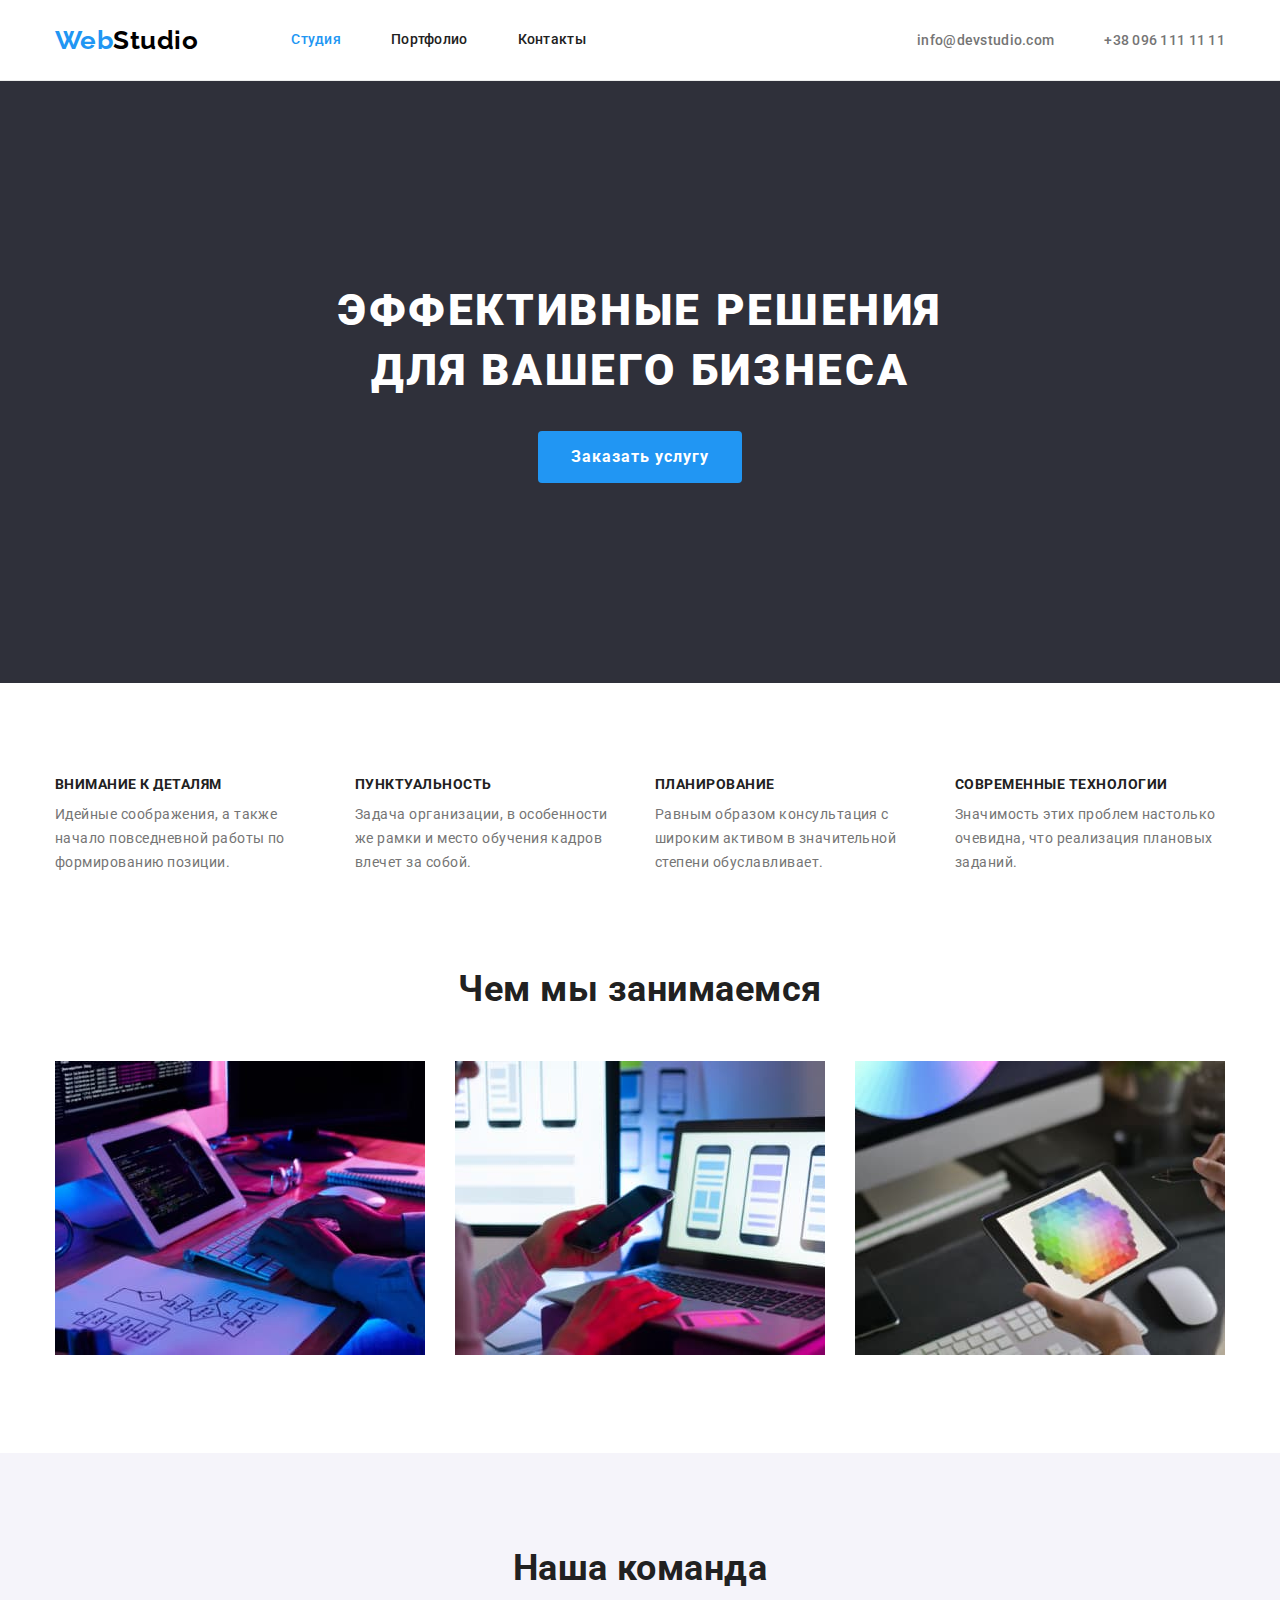
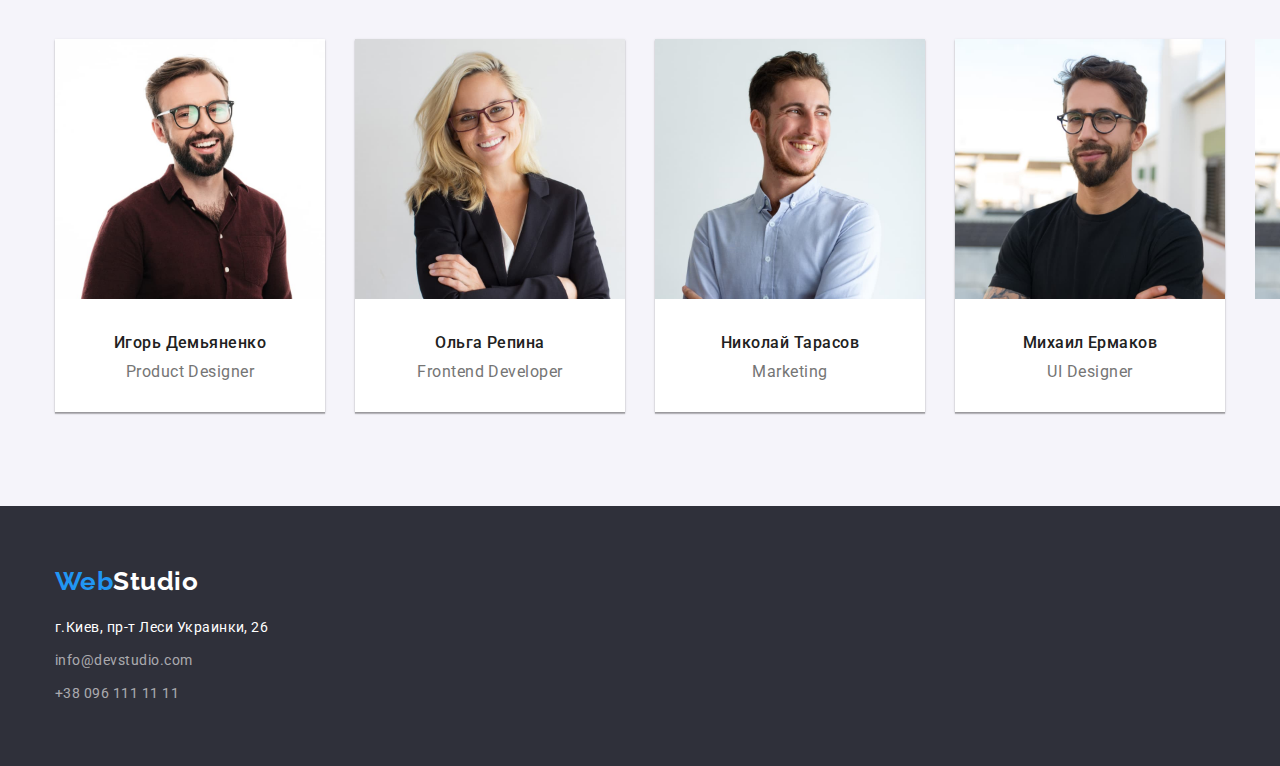
==== commit 43ea1c72: "commit" ====
--- a/index.html
+++ b/index.html
@@ -165,8 +165,14 @@
                 <p class="team-profession" lang="en">UI Designer</p>
               </div>
             </li>
-          </ul>
-        </div>
+            <li class="team-item">
+              <img
+                src="./img/boy_2.jpg"
+                alt="Чувак в очках 2.0"
+                width="270"
+                height="260"
+              />
+              <div class="team-workers">
       </section>
     </main>
     <!-- Footer -->
--- a/css/styles.css
+++ b/css/styles.css
@@ -151,12 +151,6 @@
     padding-bottom: 200px;
     background-color: var(--hero-background-color);
     text-align: center;
-    background-image: linear-gradient(to right,rgba(47, 48, 58, 0.4),rgba(47, 48, 58, 0.4)), url(../img/hero-back.jpg);
-    background-color: var(--hero-background-color);
-    background-repeat: no-repeat;
-    background-position: center;
-    background-size: cover;
-    text-align: center;
 }
 
 .hero-title {
@@ -257,6 +251,8 @@
 
 .team-item:not(:last-child) {
     margin-right: 30px;
+    box-shadow: 0px 1px 3px rgba(0, 0, 0, 0.12), 0px 1px 1px rgba(0, 0, 0, 0.14),
+    0px 2px 1px rgba(0, 0, 0, 0.2); background-color: var(--white-background-color);
 }
 
 .team-workers {
